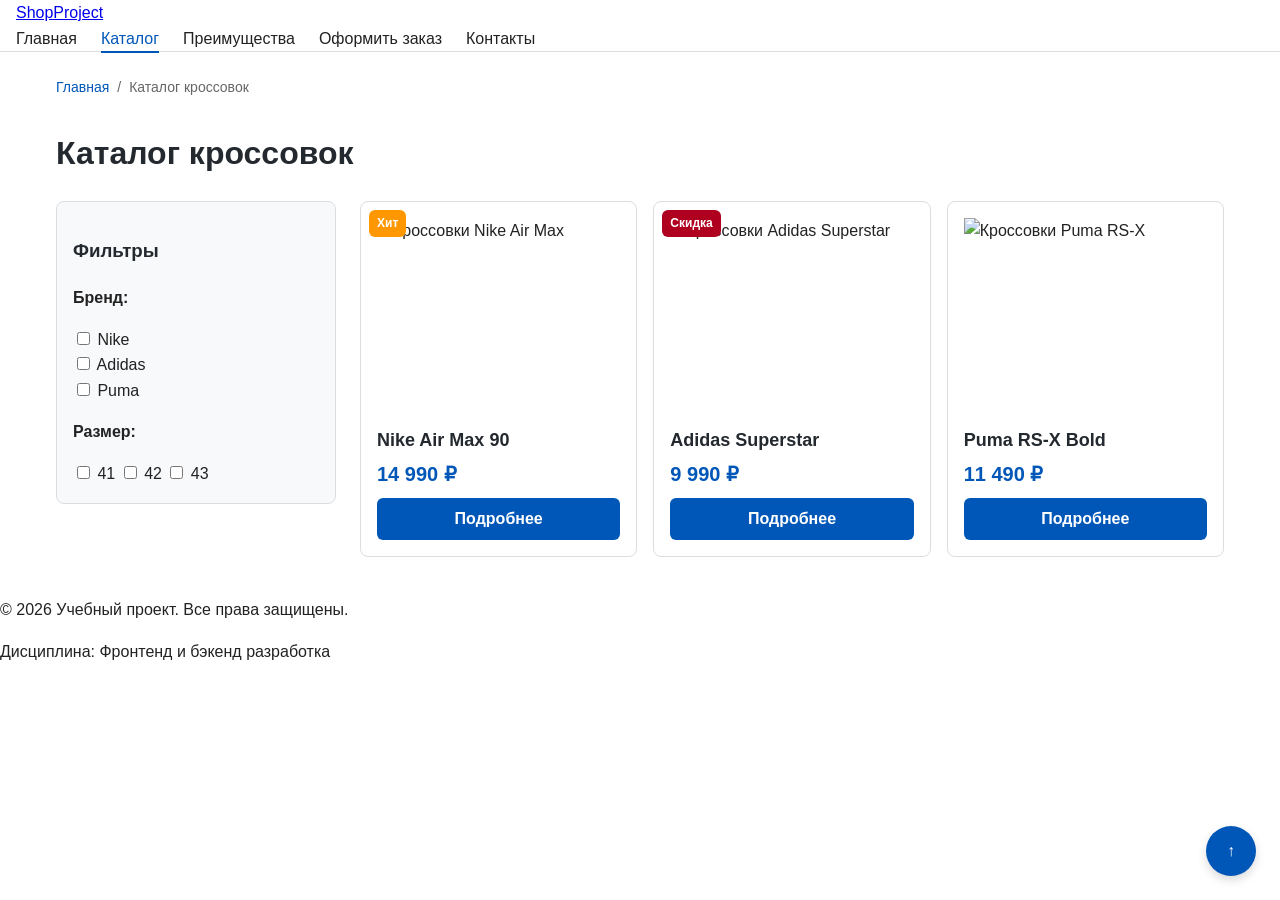
==== catalog.html @ fe21858d "feat: complete control work 1 multipage shop with grid and components" ====
<!DOCTYPE html>
<html lang="ru">
<head>
    <meta charset="UTF-8">
       <meta name="viewport" content="width=device-width, initial-scale=1.0">
    <title>Учебный интернет-магазин</title>
    <link rel="stylesheet" href="css/style.css">
    <script src="js/main.js" defer></script>
</head>
<body>

    <!-- ШАПКА САЙТА -->
    <header>
        <div class="site-header">
            <a class="site-logo" href="index.html">ShopProject</a>
            <!-- Тег nav показывает браузеру, что это главное меню -->
            <nav class="site-nav">
  <ul class="site-nav__list">
    <li><a href="index.html" class="site-nav__link">Главная</a></li>
    <li><a href="catalog.html" class="site-nav__link site-nav__link--active">Каталог</a></li>
    <li><a href="index.html#advantages" class="site-nav__link">Преимущества</a></li> <!-- Якорная ссылка -->
    <li><a href="order.html" class="site-nav__link">Оформить заказ</a></li>
    <li><a href="contacts.html" class="site-nav__link">Контакты</a></li>
  </ul>
</nav>

        </div>
    </header>
   <main class="container">
  <!-- Хлебные крошки (Доработка высокого уровня) -->
  <nav class="breadcrumbs">
    <span class="breadcrumbs__item"><a href="index.html" class="breadcrumbs__link">Главная</a></span>
    <span class="breadcrumbs__item breadcrumbs__item--current">Каталог кроссовок</span>
  </nav>

  <h1>Каталог кроссовок</h1>

  <!-- Layout каталога: Фильтр слева + Сетка товаров справа -->
  <div class="catalog-layout">
    
    <!-- Боковой фильтр (Position Sticky по методичке) -->
    <aside class="catalog-filter">
      <h3>Фильтры</h3>
      <form>
        <p><strong>Бренд:</strong></p>
        <label><input type="checkbox" name="brand" value="nike"> Nike</label><br>
        <label><input type="checkbox" name="brand" value="adidas"> Adidas</label><br>
        <label><input type="checkbox" name="brand" value="puma"> Puma</label>
        
        <p><strong>Размер:</strong></p>
        <label><input type="checkbox" name="size" value="41"> 41</label>
        <label><input type="checkbox" name="size" value="42"> 42</label>
        <label><input type="checkbox" name="size" value="43"> 43</label>
      </form>
    </aside>

    <!-- Сетка товаров (CSS Grid) -->
    <div class="catalog-grid">
      
      <!-- Карточка 1 (С бейджем "Хит") -->
      <article class="product-card">
        <div class="product-card__badge product-card__badge--hit">Хит</div>
        <img class="product-card__img" src="https://unsplash.com" alt="Кроссовки Nike Air Max">
        <h3 class="product-card__title">Nike Air Max 90</h3>
        <p class="product-card__price">14 990 ₽</p>
        <!-- Ссылка на страницу товара product.html -->
        <a href="product.html" class="product-card__button" style="text-align: center; text-decoration: none;">Подробнее</a>
      </article>

      <!-- Карточка 2 (Со скидкой) -->
      <article class="product-card">
        <div class="product-card__badge">Скидка</div>
        <img class="product-card__img" src="https://unsplash.com" alt="Кроссовки Adidas Superstar">
        <h3 class="product-card__title">Adidas Superstar</h3>
        <p class="product-card__price">9 990 ₽</p>
        <a href="product.html" class="product-card__button" style="text-align: center; text-decoration: none;">Подробнее</a>
      </article>

      <!-- Карточка 3 -->
      <article class="product-card">
        <img class="product-card__img" src="https://unsplash.com" alt="Кроссовки Puma RS-X">
        <h3 class="product-card__title">Puma RS-X Bold</h3>
        <p class="product-card__price">11 490 ₽</p>
        <a href="product.html" class="product-card__button" style="text-align: center; text-decoration: none;">Подробнее</a>
      </article>

    </div>
  </div>

  <!-- Фиксированная кнопка Наверх (Position Fixed по методичке) -->
  <a href="#" class="btn-to-top">↑</a>
</main>

    <!-- ПОДВАЛ С КАНТАКТАМИ -->
    <footer id="contacts">
        <p>&copy; 2026 Учебный проект. Все права защищены.</p>
        <p>Дисциплина: Фронтенд и бэкенд разработка</p>
    </footer>
     <dialog class="order-dialog" id="order-dialog" aria-labelledby="order-dialog-title">
        <h2 id="order-dialog-title">Оформление заявки</h2>
        
        <form class="order-form" id="order-form" action="#" method="post" novalidate>
            <!-- Скрытое поле для передачи названия товара -->
            <input id="selected-product" name="selected-product" type="hidden">

            <!-- Поле: Имя -->
            <div class="form-field">
                <label for="order-name">Имя</label>
                <input id="order-name" name="name" type="text" placeholder="Введите ваше имя" minlength="2" autocomplete="given-name" required>
            </div>

            <!-- Поле: E-mail -->
            <div class="form-field">
                <label for="order-email">E-mail</label>
                <input id="order-email" name="email" type="email" placeholder="example@mail.ru" autocomplete="email" required>
            </div>

            <!-- Поле: Телефон -->
            <div class="form-field">
                <label for="order-phone">Телефон</label>
                <input id="order-phone" name="phone" type="tel" inputmode="tel" placeholder="+7 (900) 000-00-00" pattern="^\+7 \(\d{3}\) \d{3}-\d{2}-\d{2}$" required>
                <small>Формат: +7 (900) 000-00-00</small>
            </div>

            <!-- Поле: Дата связи -->
            <div class="form-field">
                <label for="order-date">Дата связи</label>
                <input id="order-date" name="date" type="date">
            </div>

            <!-- Поле: Тема заявки (Выпадающий список) -->
            <div class="form-field">
                <label for="order-topic">Тема заявки</label>
                <select id="order-topic" name="topic" required>
                    <option value="">Выберите тему</option>
                    <option value="product">Заказ товара</option>
                    <option value="consultation">Консультация</option>
                    <option value="delivery">Доставка</option>
                </select>
            </div>

            <!-- Поле: Комментарий (Многострочное поле) -->
            <div class="form-field">
                <label for="order-comment">Комментарий</label>
                <textarea id="order-comment" name="comment" rows="4" placeholder="Укажите дополнительную информацию"></textarea>
            </div>

            <!-- Поле: Чекбокс согласия -->
            <div class="form-field form-field--checkbox">
                <label>
                    <input id="order-agreement" name="agreement" type="checkbox" required>
                    Я согласен на обработку данных
                </label>
            </div>

            <!-- Кнопки управления внутри окна -->
            <div class="form-actions">
                <button type="button" id="close-order-dialog">Закрыть</button>
                <button type="submit">Отправить заявку</button>
            </div>
        </form>
    </dialog>

    <!-- Скрытое сообщение об успешной отправке -->
    <p class="success-message" id="success-message" hidden>
        Форма успешно отправлена!
    </p>
</body>
</html>
---- css/style.css ----
/* ==========================================================================
   1. ПЕРЕМЕННЫЕ ПРОЕКТА (:root)
   ========================================================================== */
:root {
    --color-bg: #ffffff;
    --color-text: #222222;
    --color-muted: #666666;
    --color-primary: #0057b8;
    --color-primary-dark: #003f86;
    --color-border: #dddddd;
    --color-danger: #b00020;
    --color-success: #168a2f;
    --color-surface: #f8f9fa;
    --color-white: #ffffff;

    --space-xs: 4px;
    --space-sm: 8px;
    --space-md: 16px;
    --space-lg: 24px;
    --space-xl: 40px;

    --radius-sm: 6px;
    --radius-md: 8px;
    --radius-lg: 12px;

    --container-width: 1200px;
    --z-index-fixed: 1000;
}

/* ==========================================================================
   2. БАЗОВЫЕ И СЕМАНТИЧЕСКИЕ СТИЛИ
   ========================================================================== */
* {
    box-sizing: border-box;
}

body {
    margin: 0;
    font-family: Arial, sans-serif;
    line-height: 1.6;
    color: var(--color-text);
    background-color: var(--color-bg);
}

.container {
    max-width: var(--container-width);
    margin: 0 auto;
    padding: 0 var(--space-md);
}

h1, h2, h3 {
    color: #24292f;
}

/* ==========================================================================
   3. ШАПКА И ЕДИНАЯ НАВИГАЦИЯ (Flexbox + БЭМ)
   ========================================================================== */
.site-header {
    background-color: var(--color-white);
    border-bottom: 1px solid var(--color-border);
    padding: 0 var(--space-md);
}

.site-header__inner {
    display: flex;
    justify-content: space-between;
    align-items: center;
    max-width: var(--container-width);
    margin: 0 auto;
    padding: var(--space-md) 0;
}

.site-header__logo {
    font-size: 24px;
    font-weight: bold;
    color: var(--color-primary);
    text-decoration: none;
}

.site-nav__list {
    display: flex;
    gap: var(--space-lg);
    list-style: none;
    margin: 0;
    padding: 0;
}

.site-nav__link {
    color: var(--color-text);
    text-decoration: none;
    font-weight: 500;
    padding: var(--space-xs) 0;
    transition: color 0.2s ease;
}

.site-nav__link:hover {
    color: var(--color-primary);
}

.site-nav__link--active {
    color: var(--color-primary);
    border-bottom: 2px solid var(--color-primary);
}

/* Умный фокус */
.site-nav__link:focus-visible,
.product-card__button:focus-visible,
.order-form__input:focus-visible {
    outline: 2px solid var(--color-primary);
    outline-offset: 3px;
}

/* ==========================================================================
   4. ХЛЕБНЫЕ КРОШКИ
   ========================================================================== */
.breadcrumbs {
    padding: var(--space-sm) 0;
    margin-top: var(--space-md);
    margin-bottom: var(--space-md);
    list-style: none;
    display: flex;
    gap: var(--space-sm);
    font-size: 14px;
}

.breadcrumbs__item:not(:last-child)::after {
    content: "/";
    margin-left: var(--space-sm);
    color: var(--color-muted);
}

.breadcrumbs__link {
    color: var(--color-primary);
    text-decoration: none;
}

.breadcrumbs__link:hover {
    text-decoration: underline;
}

.breadcrumbs__item--current {
    color: var(--color-muted);
}

/* ==========================================================================
   5. СЕТКА КАТАЛОГА (CSS Grid + Position Sticky)
   ========================================================================== */
.catalog-layout {
    display: grid;
    grid-template-columns: 280px 1fr;
    gap: var(--space-lg);
    align-items: start;
    margin-bottom: var(--space-xl);
    margin-top: var(--space-md);
}

.catalog-filter {
    position: sticky;
    top: var(--space-md);
    background-color: var(--color-surface);
    padding: var(--space-md);
    border-radius: var(--radius-md);
    border: 1px solid var(--color-border);
}

.catalog-grid {
    display: grid;
    grid-template-columns: repeat(auto-fill, minmax(250px, 1fr));
    gap: var(--space-md);
}

/* ==========================================================================
   6. КАРТОЧКА ТОВАРА (Position Absolute)
   ========================================================================== */
.product-card {
    position: relative;
    background-color: var(--color-white);
    border: 1px solid var(--color-border);
    border-radius: var(--radius-md);
    padding: var(--space-md);
    display: flex;
    flex-direction: column;
    transition: transform 0.2s ease, border-color 0.2s ease;
}

.product-card:hover {
    transform: translateY(-4px);
    border-color: var(--color-primary);
}

.product-card__badge {
    position: absolute;
    top: var(--space-sm);
    left: var(--space-sm);
    background-color: var(--color-danger);
    color: var(--color-white);
    padding: var(--space-xs) var(--space-sm);
    font-size: 12px;
    font-weight: bold;
    border-radius: var(--radius-sm);
    z-index: 10;
}

.product-card__badge--hit {
    background-color: #ff9800;
}

.product-card__img {
    width: 100%;
    height: 200px;
    object-fit: contain;
    margin-bottom: var(--space-sm);
}

.product-card__title {
    font-size: 18px;
    margin: 0 0 var(--space-xs) 0;
}

.product-card__price {
    font-size: 20px;
    font-weight: bold;
    color: var(--color-primary);
    margin-top: auto;
    margin-bottom: var(--space-sm);
}

.product-card__button {
    display: block;
    background-color: var(--color-primary);
    color: var(--color-white);
    border: none;
    padding: var(--space-sm);
    border-radius: var(--radius-sm);
    cursor: pointer;
    font-weight: bold;
    text-align: center;
    text-decoration: none;
    transition: background-color 0.2s ease;
}

.product-card__button:hover {
    background-color: var(--color-primary-dark);
}

/* ==========================================================================
   7. ТАБЛИЦА ХАРАКТЕРИСТИК
   ========================================================================== */
.specs-table {
    width: 100%;
    border-collapse: collapse;
    margin: var(--space-lg) 0;
}

.specs-table__caption {
    font-size: 20px;
    font-weight: bold;
    text-align: left;
    margin-bottom: var(--space-sm);
}

.specs-table th, 
.specs-table td {
    padding: var(--space-sm) var(--space-md);
    border-bottom: 1px solid var(--color-border);
    text-align: left;
}

.specs-table th {
    background-color: var(--color-surface);
    font-weight: bold;
}

/* ==========================================================================
   8. ФОРМА ЗАКАЗА
   ========================================================================== */
.order-form {
    max-width: 600px;
    background-color: var(--color-surface);
    padding: var(--space-lg);
    border-radius: var(--radius-lg);
    border: 1px solid var(--color-border);
    margin-top: var(--space-md);
}

.order-form__field {
    margin-bottom: var(--space-md);
}

.order-form__label {
    display: block;
    margin-bottom: var(--space-xs);
    font-weight: bold;
}

.order-form__input {
    width: 100%;
    padding: var(--space-sm) var(--space-md);
    border: 1px solid var(--color-border);
    border-radius: var(--radius-sm);
    font: inherit;
    transition: border-color 0.2s ease;
}

.order-form__input:hover {
    border-color: var(--color-primary);
}

/* ==========================================================================
   9. ФИКСИРОВАННАЯ КНОПКА НАВЕРХ
   ========================================================================== */
.btn-to-top {
    position: fixed;
    bottom: var(--space-lg);
    right: var(--space-lg);
    background-color: var(--color-primary);
    color: var(--color-white);
    width: 50px;
    height: 50px;
    border-radius: 50%;
    display: flex;
    align-items: center;
    justify-content: center;
    text-decoration: none;
    box-shadow: 0 4px 10px rgba(0, 0, 0, 0.15);
    z-index: var(--z-index-fixed);
    transition: background-color 0.2s ease, transform 0.2s ease;
}

.btn-to-top:hover {
    background-color: var(--color-primary-dark);
    transform: scale(1.1);
}
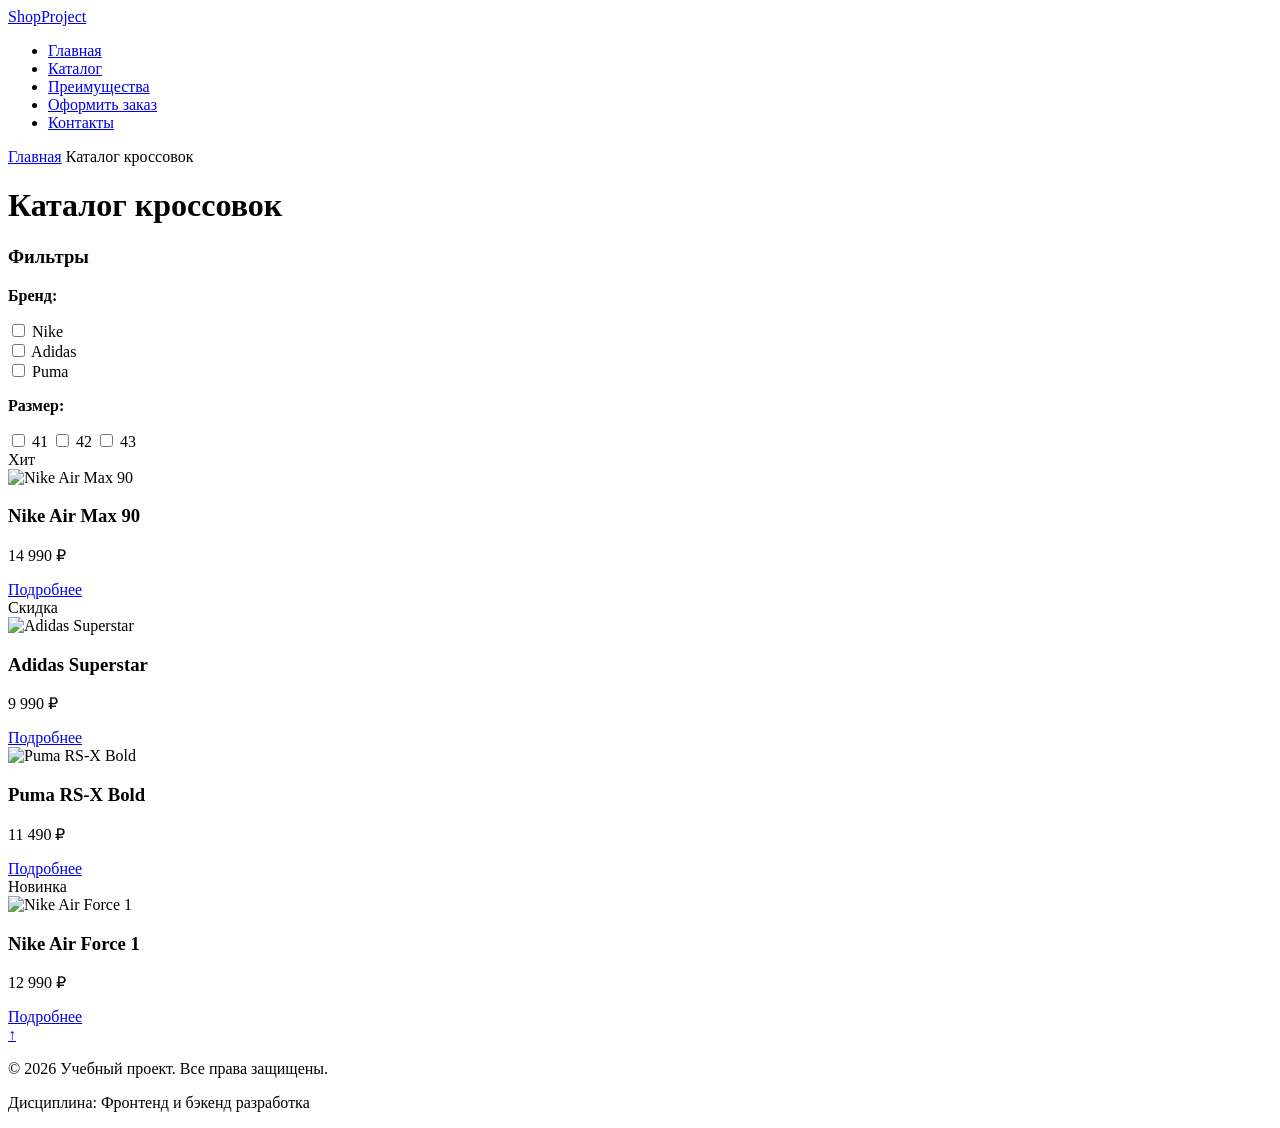
==== commit c44a8eb9: "refactor: apply BEM and implement Practice 8 upgrades" ====
--- a/catalog.html
+++ b/catalog.html
@@ -2,168 +2,129 @@
 <html lang="ru">
 <head>
     <meta charset="UTF-8">
-       <meta name="viewport" content="width=device-width, initial-scale=1.0">
-    <title>Учебный интернет-магазин</title>
+    <meta name="viewport" content="width=device-width, initial-scale=1.0">
+    <title>Каталог кроссовок — ShopProject</title>
     <link rel="stylesheet" href="css/style.css">
     <script src="js/main.js" defer></script>
 </head>
 <body>
 
     <!-- ШАПКА САЙТА -->
-    <header>
-        <div class="site-header">
-            <a class="site-logo" href="index.html">ShopProject</a>
-            <!-- Тег nav показывает браузеру, что это главное меню -->
-            <nav class="site-nav">
-  <ul class="site-nav__list">
-    <li><a href="index.html" class="site-nav__link">Главная</a></li>
-    <li><a href="catalog.html" class="site-nav__link site-nav__link--active">Каталог</a></li>
-    <li><a href="index.html#advantages" class="site-nav__link">Преимущества</a></li> <!-- Якорная ссылка -->
-    <li><a href="order.html" class="site-nav__link">Оформить заказ</a></li>
-    <li><a href="contacts.html" class="site-nav__link">Контакты</a></li>
-  </ul>
-</nav>
-
+    <header class="site-header">
+        <div class="site-header__inner">
+            <a class="site-header__logo" href="index.html">ShopProject</a>
+            <nav class="site-nav" aria-label="Основная навигация">
+                <ul class="site-nav__list">
+                    <li class="site-nav__item"><a href="index.html" class="site-nav__link">Главная</a></li>
+                    <li class="site-nav__item"><a href="catalog.html" class="site-nav__link site-nav__link--active">Каталог</a></li>
+                    <li class="site-nav__item"><a href="index.html#advantages" class="site-nav__link">Преимущества</a></li>
+                    <li class="site-nav__item"><a href="order.html" class="site-nav__link">Оформить заказ</a></li>
+                    <li class="site-nav__item"><a href="contacts.html" class="site-nav__link">Контакты</a></li>
+                </ul>
+            </nav>
         </div>
     </header>
-   <main class="container">
-  <!-- Хлебные крошки (Доработка высокого уровня) -->
-  <nav class="breadcrumbs">
-    <span class="breadcrumbs__item"><a href="index.html" class="breadcrumbs__link">Главная</a></span>
-    <span class="breadcrumbs__item breadcrumbs__item--current">Каталог кроссовок</span>
-  </nav>
 
-  <h1>Каталог кроссовок</h1>
+    <main class="container">
+        <!-- ХЛЕБНЫЕ КРОШКИ -->
+        <nav class="breadcrumbs" aria-label="Хлебные крошки">
+            <span class="breadcrumbs__item"><a href="index.html" class="breadcrumbs__link">Главная</a></span>
+            <span class="breadcrumbs__item breadcrumbs__item--current">Каталог кроссовок</span>
+        </nav>
 
-  <!-- Layout каталога: Фильтр слева + Сетка товаров справа -->
-  <div class="catalog-layout">
-    
-    <!-- Боковой фильтр (Position Sticky по методичке) -->
-    <aside class="catalog-filter">
-      <h3>Фильтры</h3>
-      <form>
-        <p><strong>Бренд:</strong></p>
-        <label><input type="checkbox" name="brand" value="nike"> Nike</label><br>
-        <label><input type="checkbox" name="brand" value="adidas"> Adidas</label><br>
-        <label><input type="checkbox" name="brand" value="puma"> Puma</label>
-        
-        <p><strong>Размер:</strong></p>
-        <label><input type="checkbox" name="size" value="41"> 41</label>
-        <label><input type="checkbox" name="size" value="42"> 42</label>
-        <label><input type="checkbox" name="size" value="43"> 43</label>
-      </form>
-    </aside>
+        <h1>Каталог кроссовок</h1>
 
-    <!-- Сетка товаров (CSS Grid) -->
-    <div class="catalog-grid">
-      
-      <!-- Карточка 1 (С бейджем "Хит") -->
-      <article class="product-card">
-        <div class="product-card__badge product-card__badge--hit">Хит</div>
-        <img class="product-card__img" src="https://unsplash.com" alt="Кроссовки Nike Air Max">
-        <h3 class="product-card__title">Nike Air Max 90</h3>
-        <p class="product-card__price">14 990 ₽</p>
-        <!-- Ссылка на страницу товара product.html -->
-        <a href="product.html" class="product-card__button" style="text-align: center; text-decoration: none;">Подробнее</a>
-      </article>
+        <div class="catalog-layout">
+            <!-- Боковой липкий фильтр -->
+            <aside class="catalog-filter">
+                <h3>Фильтры</h3>
+                <form>
+                    <p><strong>Бренд:</strong></p>
+                    <label><input type="checkbox" name="brand" value="nike"> Nike</label><br>
+                    <label><input type="checkbox" name="brand" value="adidas"> Adidas</label><br>
+                    <label><input type="checkbox" name="brand" value="puma"> Puma</label>
+                    
+                    <p><strong>Размер:</strong></p>
+                    <label><input type="checkbox" name="size" value="41"> 41</label>
+                    <label><input type="checkbox" name="size" value="42"> 42</label>
+                    <label><input type="checkbox" name="size" value="43"> 43</label>
+                </form>
+            </aside>
 
-      <!-- Карточка 2 (Со скидкой) -->
-      <article class="product-card">
-        <div class="product-card__badge">Скидка</div>
-        <img class="product-card__img" src="https://unsplash.com" alt="Кроссовки Adidas Superstar">
-        <h3 class="product-card__title">Adidas Superstar</h3>
-        <p class="product-card__price">9 990 ₽</p>
-        <a href="product.html" class="product-card__button" style="text-align: center; text-decoration: none;">Подробнее</a>
-      </article>
+            <!-- Сетка товаров с доработками (Добавили 4-й товар и разные бейджи) -->
+            <div class="catalog-grid">
+                <!-- Карточка 1 (Хит) -->
+                <article class="product-card">
+                    <div class="product-card__badge product-card__badge--hit">Хит</div>
+                    <img class="product-card__img" src="https://unsplash.com" alt="Nike Air Max 90">
+                    <h3 class="product-card__title">Nike Air Max 90</h3>
+                    <p class="product-card__price">14 990 ₽</p>
+                    <a href="product-nike.html" class="button product-card__button">Подробнее</a>
+                </article>
 
-      <!-- Карточка 3 -->
-      <article class="product-card">
-        <img class="product-card__img" src="https://unsplash.com" alt="Кроссовки Puma RS-X">
-        <h3 class="product-card__title">Puma RS-X Bold</h3>
-        <p class="product-card__price">11 490 ₽</p>
-        <a href="product.html" class="product-card__button" style="text-align: center; text-decoration: none;">Подробнее</a>
-      </article>
+                <!-- Карточка 2 (Скидка) -->
+                <article class="product-card">
+                    <div class="product-card__badge product-card__badge--discount">Скидка</div>
+                    <img class="product-card__img" src="https://unsplash.com" alt="Adidas Superstar">
+                    <h3 class="product-card__title">Adidas Superstar</h3>
+                    <p class="product-card__price">9 990 ₽</p>
+                    <a href="product-adidas.html" class="button product-card__button">Подробнее</a>
+                </article>
 
-    </div>
-  </div>
+                <!-- Карточка 3 (Обычная) -->
+                <article class="product-card">
+                    <img class="product-card__img" src="https://unsplash.com" alt="Puma RS-X Bold">
+                    <h3 class="product-card__title">Puma RS-X Bold</h3>
+                    <p class="product-card__price">11 490 ₽</p>
+                    <a href="product-puma.html" class="button product-card__button">Подробнее</a>
+                </article>
 
-  <!-- Фиксированная кнопка Наверх (Position Fixed по методичке) -->
-  <a href="#" class="btn-to-top">↑</a>
-</main>
+                <!-- Карточка 4 (Самостоятельная доработка: Новинка!) -->
+                <article class="product-card">
+                    <div class="product-card__badge product-card__badge--new">Новинка</div>
+                    <img class="product-card__img" src="https://unsplash.com" alt="Nike Air Force 1">
+                    <h3 class="product-card__title">Nike Air Force 1</h3>
+                    <p class="product-card__price">12 990 ₽</p>
+                    <a href="product-nike.html" class="button product-card__button">Подробнее</a>
+                </article>
+            </div>
+        </div>
 
-    <!-- ПОДВАЛ С КАНТАКТАМИ -->
-    <footer id="contacts">
+        <a href="#" class="btn-to-top">↑</a>
+    </main>
+
+    <footer>
         <p>&copy; 2026 Учебный проект. Все права защищены.</p>
         <p>Дисциплина: Фронтенд и бэкенд разработка</p>
     </footer>
-     <dialog class="order-dialog" id="order-dialog" aria-labelledby="order-dialog-title">
-        <h2 id="order-dialog-title">Оформление заявки</h2>
-        
+
+    <!-- Модальное окно быстрого заказа (вызывается из карточек) -->
+    <dialog class="order-dialog" id="order-dialog" aria-labelledby="order-dialog-title">
+        <h2 class="order-dialog__title" id="order-dialog-title">Оформление заявки</h2>
         <form class="order-form" id="order-form" action="#" method="post" novalidate>
-            <!-- Скрытое поле для передачи названия товара -->
             <input id="selected-product" name="selected-product" type="hidden">
-
-            <!-- Поле: Имя -->
-            <div class="form-field">
-                <label for="order-name">Имя</label>
-                <input id="order-name" name="name" type="text" placeholder="Введите ваше имя" minlength="2" autocomplete="given-name" required>
+            <div class="order-form__field">
+                <label class="order-form__label" for="order-name">Имя</label>
+                <input class="order-form__input" id="order-name" name="name" type="text" placeholder="Введите имя" minlength="2" required>
             </div>
-
-            <!-- Поле: E-mail -->
-            <div class="form-field">
-                <label for="order-email">E-mail</label>
-                <input id="order-email" name="email" type="email" placeholder="example@mail.ru" autocomplete="email" required>
+            <div class="order-form__field">
+                <label class="order-form__label" for="order-email">E-mail</label>
+                <input class="order-form__input" id="order-email" name="email" type="email" placeholder="example@mail.ru" required>
             </div>
-
-            <!-- Поле: Телефон -->
-            <div class="form-field">
-                <label for="order-phone">Телефон</label>
-                <input id="order-phone" name="phone" type="tel" inputmode="tel" placeholder="+7 (900) 000-00-00" pattern="^\+7 \(\d{3}\) \d{3}-\d{2}-\d{2}$" required>
-                <small>Формат: +7 (900) 000-00-00</small>
+            <div class="order-form__field">
+                <label class="order-form__label" for="order-phone">Телефон</label>
+                <input class="order-form__input" id="order-phone" name="phone" type="tel" placeholder="+7 (900) 000-00-00" pattern="^\+7 \(\d{3}\) \d{3}-\d{2}-\d{2}$" required>
             </div>
-
-            <!-- Поле: Дата связи -->
-            <div class="form-field">
-                <label for="order-date">Дата связи</label>
-                <input id="order-date" name="date" type="date">
+            <div class="order-form__field order-form__field--checkbox">
+                <input id="order-agreement" name="agreement" type="checkbox" required>
+                <label for="order-agreement">Я согласен на обработку данных</label>
             </div>
-
-            <!-- Поле: Тема заявки (Выпадающий список) -->
-            <div class="form-field">
-                <label for="order-topic">Тема заявки</label>
-                <select id="order-topic" name="topic" required>
-                    <option value="">Выберите тему</option>
-                    <option value="product">Заказ товара</option>
-                    <option value="consultation">Консультация</option>
-                    <option value="delivery">Доставка</option>
-                </select>
-            </div>
-
-            <!-- Поле: Комментарий (Многострочное поле) -->
-            <div class="form-field">
-                <label for="order-comment">Комментарий</label>
-                <textarea id="order-comment" name="comment" rows="4" placeholder="Укажите дополнительную информацию"></textarea>
-            </div>
-
-            <!-- Поле: Чекбокс согласия -->
-            <div class="form-field form-field--checkbox">
-                <label>
-                    <input id="order-agreement" name="agreement" type="checkbox" required>
-                    Я согласен на обработку данных
-                </label>
-            </div>
-
-            <!-- Кнопки управления внутри окна -->
-            <div class="form-actions">
-                <button type="button" id="close-order-dialog">Закрыть</button>
-                <button type="submit">Отправить заявку</button>
+            <div class="order-form__actions">
+                <button type="button" class="button button--secondary" id="close-order-dialog">Закрыть</button>
+                <button type="submit" class="button">Отправить</button>
             </div>
         </form>
+        <p class="success-message" id="success-message" hidden>Форма успешно отправлена!</p>
     </dialog>
-
-    <!-- Скрытое сообщение об успешной отправке -->
-    <p class="success-message" id="success-message" hidden>
-        Форма успешно отправлена!
-    </p>
 </body>
 </html>
--- a/css/style.css
+++ b/css/style.css
@@ -1,333 +1,41 @@
 /* ==========================================================================
-   1. ПЕРЕМЕННЫЕ ПРОЕКТА (:root)
+   ДОРАБОТКИ ПРАКТИКИ №8 (Уникальные бейджи и кнопки)
    ========================================================================== */
-:root {
-    --color-bg: #ffffff;
-    --color-text: #222222;
-    --color-muted: #666666;
-    --color-primary: #0057b8;
-    --color-primary-dark: #003f86;
-    --color-border: #dddddd;
-    --color-danger: #b00020;
-    --color-success: #168a2f;
-    --color-surface: #f8f9fa;
-    --color-white: #ffffff;
-
-    --space-xs: 4px;
-    --space-sm: 8px;
-    --space-md: 16px;
-    --space-lg: 24px;
-    --space-xl: 40px;
-
-    --radius-sm: 6px;
-    --radius-md: 8px;
-    --radius-lg: 12px;
-
-    --container-width: 1200px;
-    --z-index-fixed: 1000;
+.product-card__badge--discount {
+    background-color: var(--color-danger);
 }
 
-/* ==========================================================================
-   2. БАЗОВЫЕ И СЕМАНТИЧЕСКИЕ СТИЛИ
-   ========================================================================== */
-* {
-    box-sizing: border-box;
+.product-card__badge--new {
+    background-color: var(--color-success);
 }
 
-body {
-    margin: 0;
-    font-family: Arial, sans-serif;
-    line-height: 1.6;
-    color: var(--color-text);
-    background-color: var(--color-bg);
+/* Стили колонок контактов из скриншота */
+.contacts-layout {
+    display: grid;
+    grid-template-columns: 1fr 1fr;
+    gap: var(--space-xl);
+    margin-bottom: var(--space-xl);
+    align-items: start;
 }
 
-.container {
-    max-width: var(--container-width);
-    margin: 0 auto;
-    padding: 0 var(--space-md);
-}
-
-h1, h2, h3 {
-    color: #24292f;
-}
-
-/* ==========================================================================
-   3. ШАПКА И ЕДИНАЯ НАВИГАЦИЯ (Flexbox + БЭМ)
-   ========================================================================== */
-.site-header {
-    background-color: var(--color-white);
-    border-bottom: 1px solid var(--color-border);
-    padding: 0 var(--space-md);
-}
-
-.site-header__inner {
-    display: flex;
-    justify-content: space-between;
-    align-items: center;
-    max-width: var(--container-width);
-    margin: 0 auto;
-    padding: var(--space-md) 0;
-}
-
-.site-header__logo {
-    font-size: 24px;
-    font-weight: bold;
-    color: var(--color-primary);
-    text-decoration: none;
-}
-
-.site-nav__list {
-    display: flex;
-    gap: var(--space-lg);
-    list-style: none;
-    margin: 0;
-    padding: 0;
-}
-
-.site-nav__link {
-    color: var(--color-text);
-    text-decoration: none;
-    font-weight: 500;
-    padding: var(--space-xs) 0;
-    transition: color 0.2s ease;
-}
-
-.site-nav__link:hover {
-    color: var(--color-primary);
-}
-
-.site-nav__link--active {
-    color: var(--color-primary);
-    border-bottom: 2px solid var(--color-primary);
-}
-
-/* Умный фокус */
-.site-nav__link:focus-visible,
-.product-card__button:focus-visible,
-.order-form__input:focus-visible {
-    outline: 2px solid var(--color-primary);
-    outline-offset: 3px;
-}
-
-/* ==========================================================================
-   4. ХЛЕБНЫЕ КРОШКИ
-   ========================================================================== */
-.breadcrumbs {
-    padding: var(--space-sm) 0;
-    margin-top: var(--space-md);
-    margin-bottom: var(--space-md);
-    list-style: none;
-    display: flex;
-    gap: var(--space-sm);
-    font-size: 14px;
-}
-
-.breadcrumbs__item:not(:last-child)::after {
-    content: "/";
-    margin-left: var(--space-sm);
-    color: var(--color-muted);
-}
-
-.breadcrumbs__link {
-    color: var(--color-primary);
-    text-decoration: none;
-}
-
-.breadcrumbs__link:hover {
-    text-decoration: underline;
-}
-
-.breadcrumbs__item--current {
-    color: var(--color-muted);
-}
-
-/* ==========================================================================
-   5. СЕТКА КАТАЛОГА (CSS Grid + Position Sticky)
-   ========================================================================== */
-.catalog-layout {
-    display: grid;
-    grid-template-columns: 280px 1fr;
-    gap: var(--space-lg);
-    align-items: start;
-    margin-bottom: var(--space-xl);
-    margin-top: var(--space-md);
-}
-
-.catalog-filter {
-    position: sticky;
-    top: var(--space-md);
+.contact-info {
     background-color: var(--color-surface);
-    padding: var(--space-md);
+    padding: var(--space-lg);
     border-radius: var(--radius-md);
     border: 1px solid var(--color-border);
 }
 
-.catalog-grid {
-    display: grid;
-    grid-template-columns: repeat(auto-fill, minmax(250px, 1fr));
-    gap: var(--space-md);
-}
-
-/* ==========================================================================
-   6. КАРТОЧКА ТОВАРА (Position Absolute)
-   ========================================================================== */
-.product-card {
-    position: relative;
-    background-color: var(--color-white);
-    border: 1px solid var(--color-border);
-    border-radius: var(--radius-md);
-    padding: var(--space-md);
-    display: flex;
-    flex-direction: column;
-    transition: transform 0.2s ease, border-color 0.2s ease;
-}
-
-.product-card:hover {
-    transform: translateY(-4px);
-    border-color: var(--color-primary);
-}
-
-.product-card__badge {
-    position: absolute;
-    top: var(--space-sm);
-    left: var(--space-sm);
-    background-color: var(--color-danger);
-    color: var(--color-white);
-    padding: var(--space-xs) var(--space-sm);
-    font-size: 12px;
-    font-weight: bold;
-    border-radius: var(--radius-sm);
-    z-index: 10;
-}
-
-.product-card__badge--hit {
-    background-color: #ff9800;
-}
-
-.product-card__img {
-    width: 100%;
-    height: 200px;
-    object-fit: contain;
-    margin-bottom: var(--space-sm);
-}
-
-.product-card__title {
-    font-size: 18px;
-    margin: 0 0 var(--space-xs) 0;
-}
-
-.product-card__price {
-    font-size: 20px;
-    font-weight: bold;
+.contact-info__link, 
+.contact-info__action-link {
     color: var(--color-primary);
-    margin-top: auto;
-    margin-bottom: var(--space-sm);
-}
-
-.product-card__button {
-    display: block;
-    background-color: var(--color-primary);
-    color: var(--color-white);
-    border: none;
-    padding: var(--space-sm);
-    border-radius: var(--radius-sm);
-    cursor: pointer;
-    font-weight: bold;
-    text-align: center;
     text-decoration: none;
-    transition: background-color 0.2s ease;
-}
-
-.product-card__button:hover {
-    background-color: var(--color-primary-dark);
-}
-
-/* ==========================================================================
-   7. ТАБЛИЦА ХАРАКТЕРИСТИК
-   ========================================================================== */
-.specs-table {
-    width: 100%;
-    border-collapse: collapse;
-    margin: var(--space-lg) 0;
-}
-
-.specs-table__caption {
-    font-size: 20px;
-    font-weight: bold;
-    text-align: left;
-    margin-bottom: var(--space-sm);
-}
-
-.specs-table th, 
-.specs-table td {
-    padding: var(--space-sm) var(--space-md);
-    border-bottom: 1px solid var(--color-border);
-    text-align: left;
-}
-
-.specs-table th {
-    background-color: var(--color-surface);
     font-weight: bold;
 }
 
-/* ==========================================================================
-   8. ФОРМА ЗАКАЗА
-   ========================================================================== */
-.order-form {
-    max-width: 600px;
-    background-color: var(--color-surface);
-    padding: var(--space-lg);
-    border-radius: var(--radius-lg);
-    border: 1px solid var(--color-border);
-    margin-top: var(--space-md);
+.contact-info__action-link {
+    text-decoration: underline;
 }
 
-.order-form__field {
-    margin-bottom: var(--space-md);
+.contact-info__notice {
+    margin-top: var(--space-lg);
 }
-
-.order-form__label {
-    display: block;
-    margin-bottom: var(--space-xs);
-    font-weight: bold;
-}
-
-.order-form__input {
-    width: 100%;
-    padding: var(--space-sm) var(--space-md);
-    border: 1px solid var(--color-border);
-    border-radius: var(--radius-sm);
-    font: inherit;
-    transition: border-color 0.2s ease;
-}
-
-.order-form__input:hover {
-    border-color: var(--color-primary);
-}
-
-/* ==========================================================================
-   9. ФИКСИРОВАННАЯ КНОПКА НАВЕРХ
-   ========================================================================== */
-.btn-to-top {
-    position: fixed;
-    bottom: var(--space-lg);
-    right: var(--space-lg);
-    background-color: var(--color-primary);
-    color: var(--color-white);
-    width: 50px;
-    height: 50px;
-    border-radius: 50%;
-    display: flex;
-    align-items: center;
-    justify-content: center;
-    text-decoration: none;
-    box-shadow: 0 4px 10px rgba(0, 0, 0, 0.15);
-    z-index: var(--z-index-fixed);
-    transition: background-color 0.2s ease, transform 0.2s ease;
-}
-
-.btn-to-top:hover {
-    background-color: var(--color-primary-dark);
-    transform: scale(1.1);
-}
